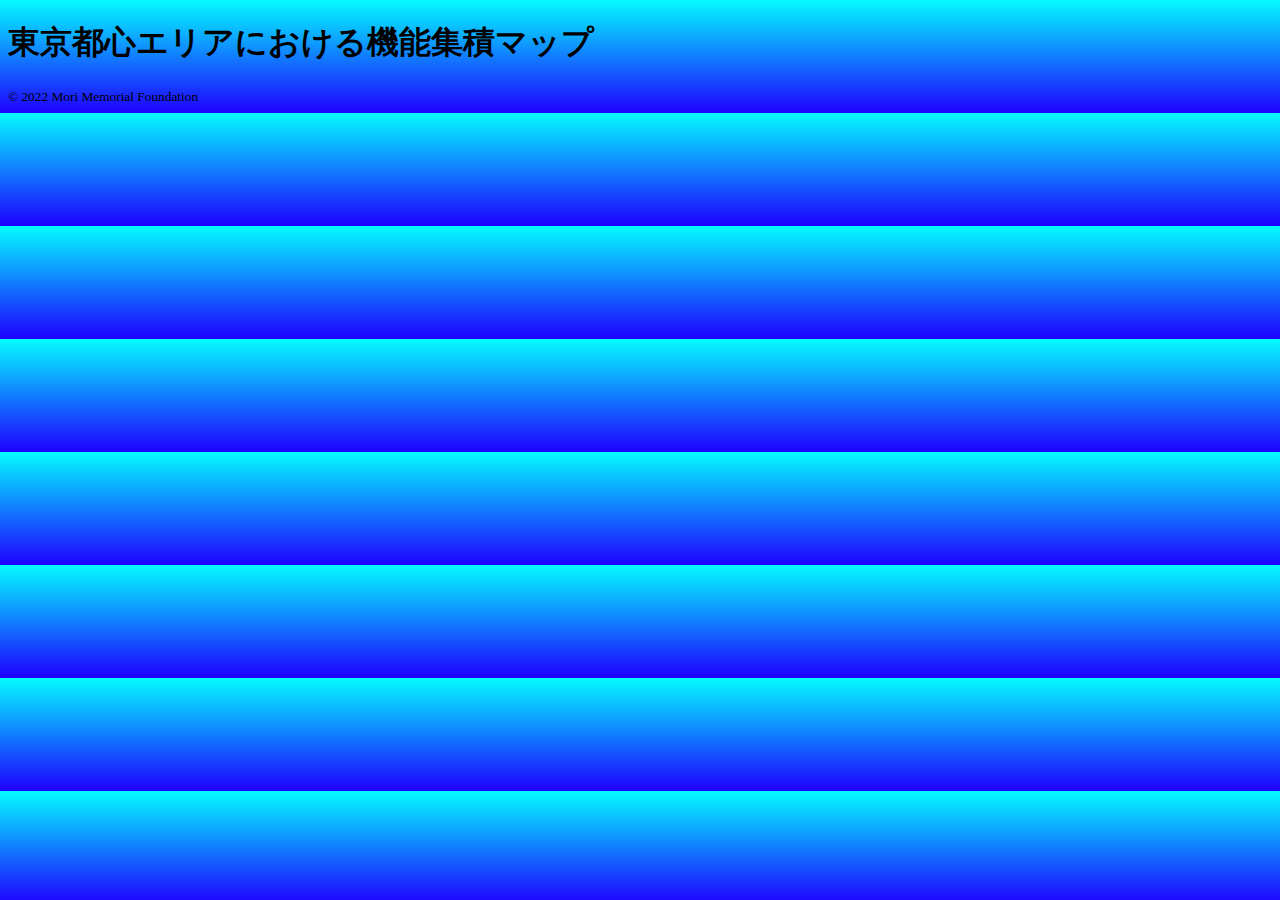
==== index.html @ ae0e7c19 "Create index.html" ====
<!DOCTYPE html>
<html lang="jp">
<head>
    <meta charset="UTF-8">
    <meta http-equiv="X-UA-Compatible" content="IE=edge">
    <meta name="viewport" content="width=device-width, initial-scale=1.0">
    <link href="./css/style.css" rel="stylesheet">
    <title>Tokyo facilities map top</title>
</head>

<body style="background: linear-gradient(#05FBFF, #1E00FF);">

    <div id="wrapper">
        <div id="btn">
            <div><h1 id="about" onclick="gate();">東京都心エリアにおける機能集積マップ</h1></div>
        </div> 
    </div>

    <footer>
        <small>© 2022 Mori Memorial Foundation</small>
    </footer>

    <!-- Password prompt -->
    <script type="text/javascript">
        function gate() {
           var UserInput = prompt("パスワードを入力して下さい:","");
           location.href = UserInput + ".html";
        };
     </script>

    <script type="text/javascript">
        function gate(){
            // Ask a user to input PW.
            var UserInput = prompt("パスワードを入力して下さい:","");

            // Check the input PW
            if( /\W+/g.test(UserInput) ) {
                // Return an message if error.
                alert("半角英数字のみを入力して下さい。");
            } else if( UserInput != null ) {
                // Move to the new url
                location.href = UserInput + ".html";
            };
        };
    </script>

</body>
</html>
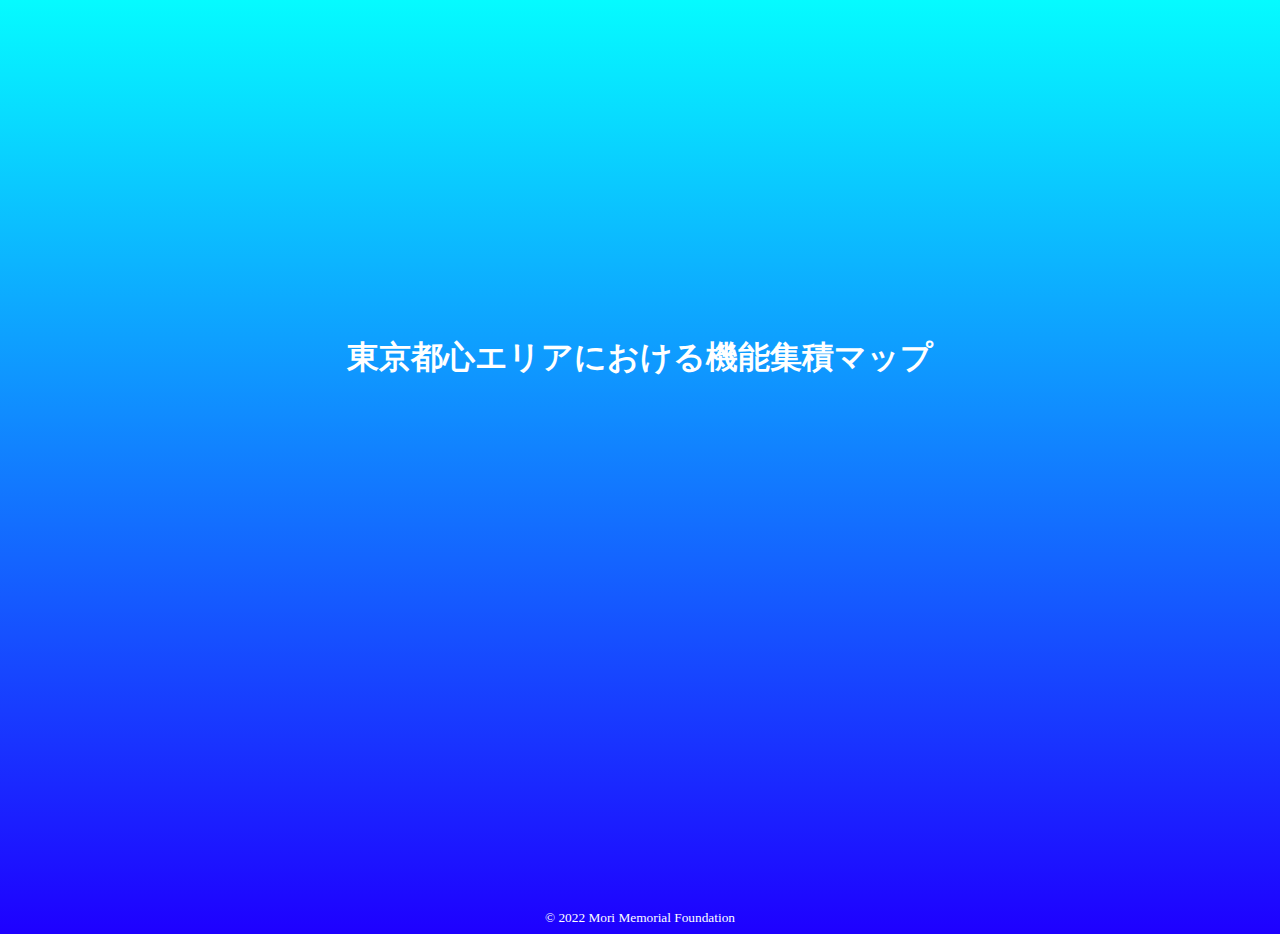
==== commit 08aad5e4: "Update index.html" ====
--- a/index.html
+++ b/index.html
@@ -22,16 +22,9 @@
 
     <!-- Password prompt -->
     <script type="text/javascript">
-        function gate() {
-           var UserInput = prompt("パスワードを入力して下さい:","");
-           location.href = UserInput + ".html";
-        };
-     </script>
-
-    <script type="text/javascript">
         function gate(){
             // Ask a user to input PW.
-            var UserInput = prompt("パスワードを入力して下さい:","");
+            var UserInput = prompt("閲覧パスワードを入力して下さい:","");
 
             // Check the input PW
             if( /\W+/g.test(UserInput) ) {
--- a/css/style.css
+++ b/css/style.css
@@ -0,0 +1,246 @@
+@charset "utf-8";
+
+/* ===== index.html =====*/
+
+#wrapper {
+    width: 100%;
+    height: 100vh;
+    margin: auto;
+    background-repeat: no-repeat;
+    background-position: center, center;
+    background-attachment: fixed;
+    background-size: cover;
+    display: flex; /* 上下左右中央揃えのため */
+    justify-content: center; /* 左右中央揃え */
+}
+
+#btn {
+    margin-top: 250px;
+    width: 700px;
+    height: 200px;
+    color: white;
+    text-align: center;
+    vertical-align: middle;
+    display: flex; /* divの上下左右中央揃えのため */
+    justify-content: center; /* 左右中央揃え */
+    align-items: center; /* 上下中央揃え */
+}
+
+footer {
+  text-align: center;
+  color: white;
+}
+
+#about {
+	position: relative;
+	display: inline-block;
+	transition: .3s;
+	cursor: pointer;
+  }
+#about::before,
+#about::after {
+	position: absolute;
+	content: '';
+	width: 0;
+	height: 2px;
+	background-color:white;
+	transition: .3s;
+  }
+#about::before {
+	top: -20px;
+	left: 0;
+  }
+#about::after {
+	bottom: -10px;
+	right: 0;
+  }
+#about:hover::before,
+#about:hover::after {
+	width: 100%;
+  }
+
+
+/* ===== tokyomap.html =====*/
+#open_nav {
+  position: absolute;
+  z-index: 1;
+  width: 392px;
+  height: 50px;
+  left: 0;
+  background-color: rgba(1, 1, 1, 0.8);
+  display: flex; /* divの上下左右中央揃えのため */
+  justify-content: left; /* 左揃え */
+  align-items: center; /* 上下中央揃え */
+}
+
+#open_nav div {
+  padding-left: 20px;
+}
+
+#open_nav div img:hover{
+  cursor: pointer;
+}
+
+#sidebar {
+  position: absolute;
+  z-index: 2;
+  top: 50px;
+  left: 0px;
+  background: rgba(1, 1, 1, 0.8);
+  border-radius: 3px;
+  width: 350px;
+  height: 90vh;
+  padding: 20px;
+  border: 1px solid rgba(0, 0, 0, 0.4);
+  color: white;
+  font-family: 'Open Sans', sans-serif;
+  transition: transform 0.5s;
+}
+
+.hide {
+  transform: translate3d(-500px, 0, 0);
+}
+
+.years {
+  width: 100%;
+  height: 40px;
+  margin: auto;
+  margin-top: 20px;
+  margin-bottom: 20px;
+}
+
+.year {
+  width: 33.33%;
+  text-align: center;
+  background-color: rgba(255, 255, 255, 0.9);
+  color: black;
+}
+
+table {
+  width: 100%;
+  margin-bottom: 10px;
+  font-size: 0.9em;
+}
+
+#list {
+  font-size: 0.8em;
+}
+
+.indicator {
+  width: 280px;
+}
+
+.dlbtn {
+  background-color: grey;
+  width: 100%;
+  height: 40px;
+  margin-top: 20px;
+  text-align: center;
+  vertical-align: middle;
+}
+
+.dlbtn button:hover {
+  background-color:#d5d7dd;
+}
+
+.dlbtn button {
+  width: 100%;
+  height: 100%;
+}
+
+.dlbtn button a {
+  text-decoration: none; 
+  color: black;
+}
+
+#copyright {
+  margin-top: 20px;
+  text-align: center;
+}
+
+
+/* tokyo23wards show and hide css */
+#hideshow_01 {
+  background: #fff;
+  position: absolute;
+  z-index: 1;
+  top: 55px;
+  right: 10px;
+  border-radius: 3px;
+  width: 120px;
+  border: 1px solid rgba(0, 0, 0, 0.4);
+  font-family: 'Open Sans', sans-serif;
+}
+
+#hideshow_01 a {
+  font-size: 13px;
+  color: #404040;
+  display: block;
+  margin: 0;
+  padding: 0;
+  padding: 10px;
+  text-decoration: none;
+  border-bottom: 1px solid rgba(0, 0, 0, 0.25);
+  text-align: center;
+}
+
+#hideshow_01 a:last-child {
+  border: none;
+}
+
+#hideshow_01 a:hover {
+  background-color: #f8f8f8;
+  color: #404040;
+}
+
+#hideshow_01 a.active {
+  background-color: #3887be;
+  color: #ffffff;
+}
+
+#hideshow_01 a.active:hover {
+  background: #3074a4;
+}
+
+
+#hideshow_02 {
+  background: #fff;
+  position: absolute;
+  z-index: 1;
+  top: 360px;
+  right: 10px;
+  border-radius: 3px;
+  width: 120px;
+  border: 1px solid rgba(0, 0, 0, 0.4);
+  font-family: 'Open Sans', sans-serif;
+}
+
+#hideshow_02 a {
+  font-size: 13px;
+  color: #404040;
+  display: block;
+  margin: 0;
+  padding: 0;
+  padding: 10px;
+  text-decoration: none;
+  border-bottom: 1px solid rgba(0, 0, 0, 0.25);
+  text-align: center;
+}
+
+#hideshow_02 a:last-child {
+  border: none;
+}
+
+#hideshow_02 a:hover {
+  background-color: #f8f8f8;
+  color: #404040;
+}
+
+#hideshow_02 a.active {
+  background-color: #38bc9b;
+  color: #ffffff;
+}
+
+#hideshow_02 a.active:hover {
+  background: #30a689;
+}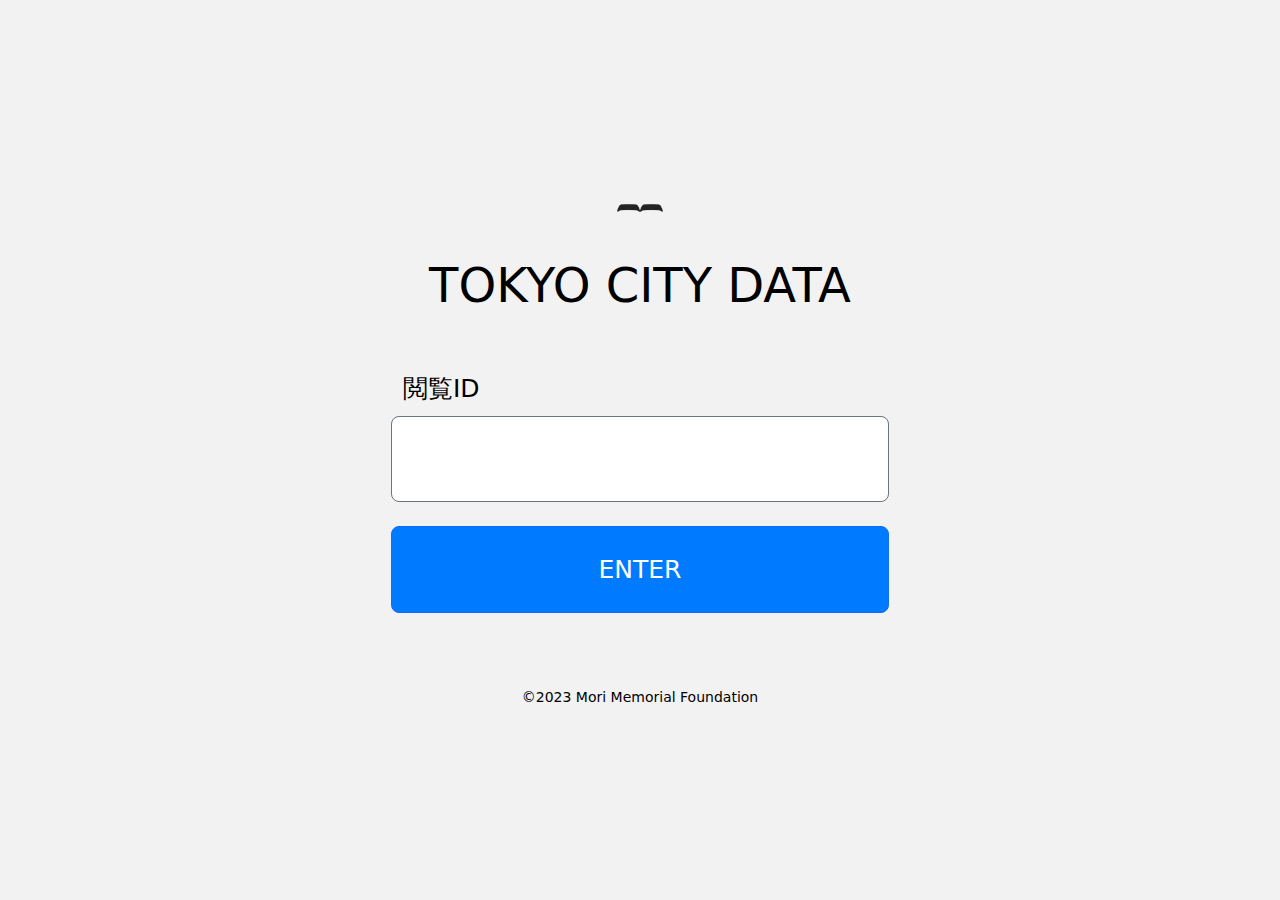
==== commit 83063998: "Add files via upload" ====
--- a/index.html
+++ b/index.html
@@ -1,41 +1,93 @@
-<!DOCTYPE html>
-<html lang="jp">
-<head>
-    <meta charset="UTF-8">
-    <meta http-equiv="X-UA-Compatible" content="IE=edge">
-    <meta name="viewport" content="width=device-width, initial-scale=1.0">
-    <link href="./css/style.css" rel="stylesheet">
-    <title>Tokyo facilities map top</title>
-</head>
-
-<body style="background: linear-gradient(#05FBFF, #1E00FF);">
-
-    <div id="wrapper">
-        <div id="btn">
-            <div><h1 id="about" onclick="gate();">東京都心エリアにおける機能集積マップ</h1></div>
-        </div> 
-    </div>
-
-    <footer>
-        <small>© 2022 Mori Memorial Foundation</small>
-    </footer>
-
-    <!-- Password prompt -->
-    <script type="text/javascript">
-        function gate(){
-            // Ask a user to input PW.
-            var UserInput = prompt("閲覧パスワードを入力して下さい:","");
-
-            // Check the input PW
-            if( /\W+/g.test(UserInput) ) {
-                // Return an message if error.
-                alert("半角英数字のみを入力して下さい。");
-            } else if( UserInput != null ) {
-                // Move to the new url
-                location.href = UserInput + ".html";
-            };
-        };
-    </script>
-
-</body>
-</html>
+<!DOCTYPE html>
+<html lang="ja">
+
+<head>
+    <meta charset="UTF-8">
+    <meta http-equiv="X-UA-Compatible" content="IE=edge">
+    <meta name="viewport" content="width=device-width, initial-scale=1.0">
+    <link rel="icon" href="./img/favicon.ico">
+    <title>Tokyo Facilities Map</title>
+
+    <!-- Bootstrap CSS -->
+    <link rel="stylesheet" href="https://cdn.jsdelivr.net/npm/bootstrap@5.3.0/dist/css/bootstrap.min.css">
+
+    <style>
+        body {
+            background-color: #f2f2f2;
+        }
+        #logo {
+            width: 50px;
+        }
+    </style>
+</head>
+
+<body>
+    
+    <section class="container">
+        <div class="row vh-100">
+            <div class="col-lg-6 m-auto text-black">
+                <!-- Logo -->
+                <div class="text-center mb-lg-4 mb-2">
+                    <img id="logo" src="./img/mmf_logo.png">
+                </div>
+                <!-- Title -->
+                <h1 class="display-5 mb-lg-3 mb-2 text-center">TOKYO CITY DATA</h1>
+                <!-- Form: input box -->
+                <div class="row m-auto d-flex p-4">
+                    <label class="form-label mt-3" for="map-id"><span style="font-size: 25px;">閲覧ID</span></label>
+                    <input id="map-id" type="text" class="form-control p-lg-4 p-3 border-secondary border-1 rounded-3 fs-4">
+                    <button type="submit" class="btn btn-primary my-4 p-lg-4 p-2 rounded-3 custom-btn-color" style="background-color:#007BFF" onclick="submit()">
+                        <span style="font-size: 25px;">ENTER</span>
+                    </button>
+                </div>
+                <!-- Footer -->
+                <div class="mt-lg-4 my-2">
+                    <footer class="text-center m-auto">
+                        <small>&copy;2023 Mori Memorial Foundation</small>
+                    </footer>
+                </div>
+            </div>
+        </div>
+    </section>  
+
+    <!-- Bootstrap JavaScript (Popper.js and Bootstrap.js) -->
+    <script src="https://cdn.jsdelivr.net/npm/bootstrap@5.3.0/dist/js/bootstrap.bundle.min.js"></script>
+
+    <!-- Custom JavaScript -->
+    <script>
+
+        function submit() {
+            const mapID = document.getElementById("map-id").value;
+        
+            // Check the input PW
+            if (/\W+/g.test(mapID)) {
+                // Return a message if error.
+                alert("半角英数字のみを入力して下さい。");
+            } else if (mapID != null) {
+                // Ajaxを使い通信ステータスの戻り値に応じて条件分岐
+                var xhr = new XMLHttpRequest();
+                xhr.onreadystatechange = function () {
+                    if (xhr.readyState === 4) {
+                        // 通信が完了した時
+                        if (xhr.status === 404) {
+                            // Not Foundの時
+                            //location.href = "JavaScript:history.back()";
+                            alert("閲覧IDが間違っています。");
+                        } else if (xhr.status === 200) {
+                            // 通信が成功した時
+                            location.href = mapID + ".html";
+                        }
+                    }
+                };
+        
+                // サーバーとの非同期通信を開始
+                xhr.open("GET", mapID + ".html", true);
+                xhr.send(null);
+            }
+        }      
+
+    </script>
+
+</body>
+
+</html>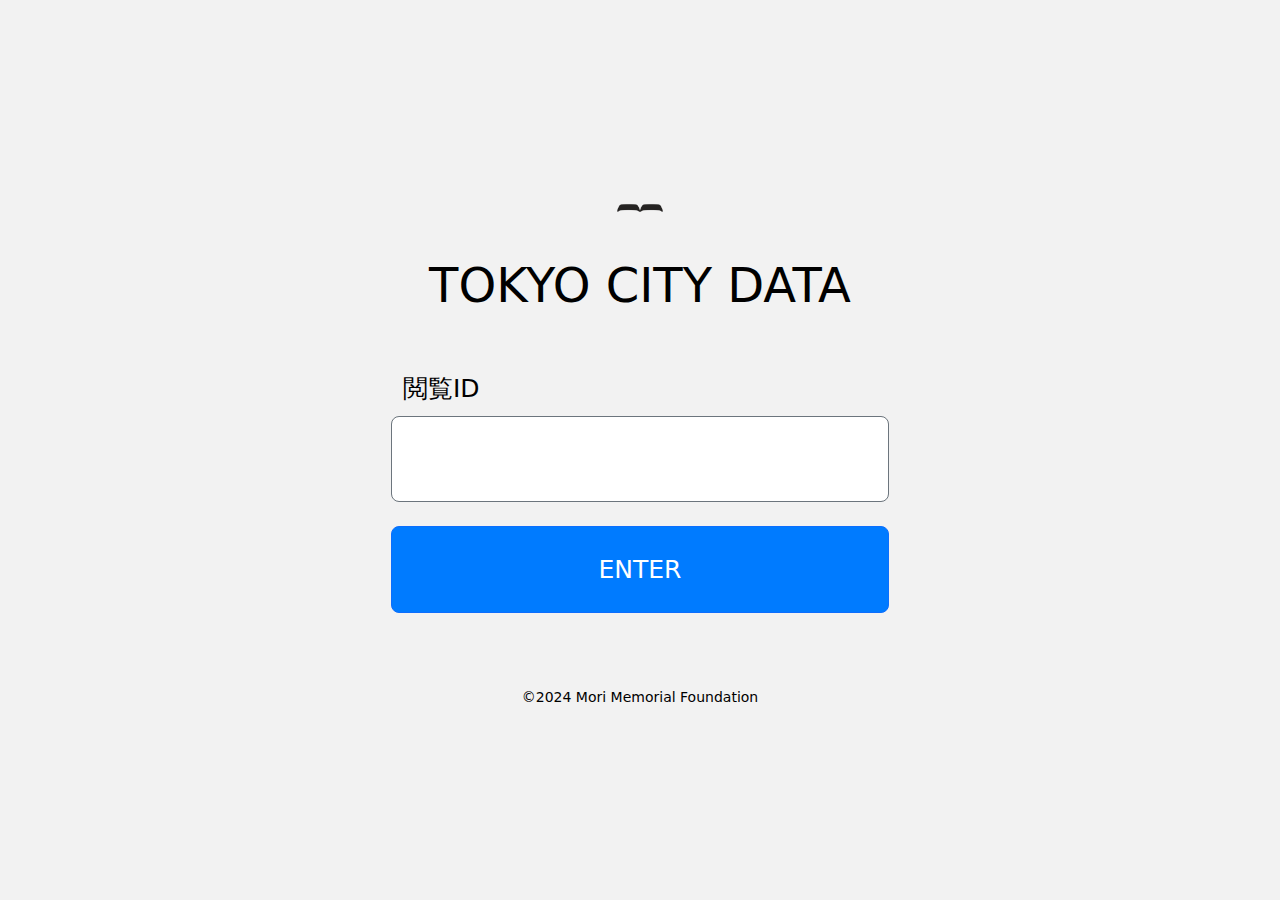
==== commit 455fd29f: "Update index.html" ====
--- a/index.html
+++ b/index.html
@@ -43,7 +43,7 @@
                 <!-- Footer -->
                 <div class="mt-lg-4 my-2">
                     <footer class="text-center m-auto">
-                        <small>&copy;2023 Mori Memorial Foundation</small>
+                        <small>&copy;2024 Mori Memorial Foundation</small>
                     </footer>
                 </div>
             </div>
@@ -90,4 +90,4 @@
 
 </body>
 
-</html>+</html>
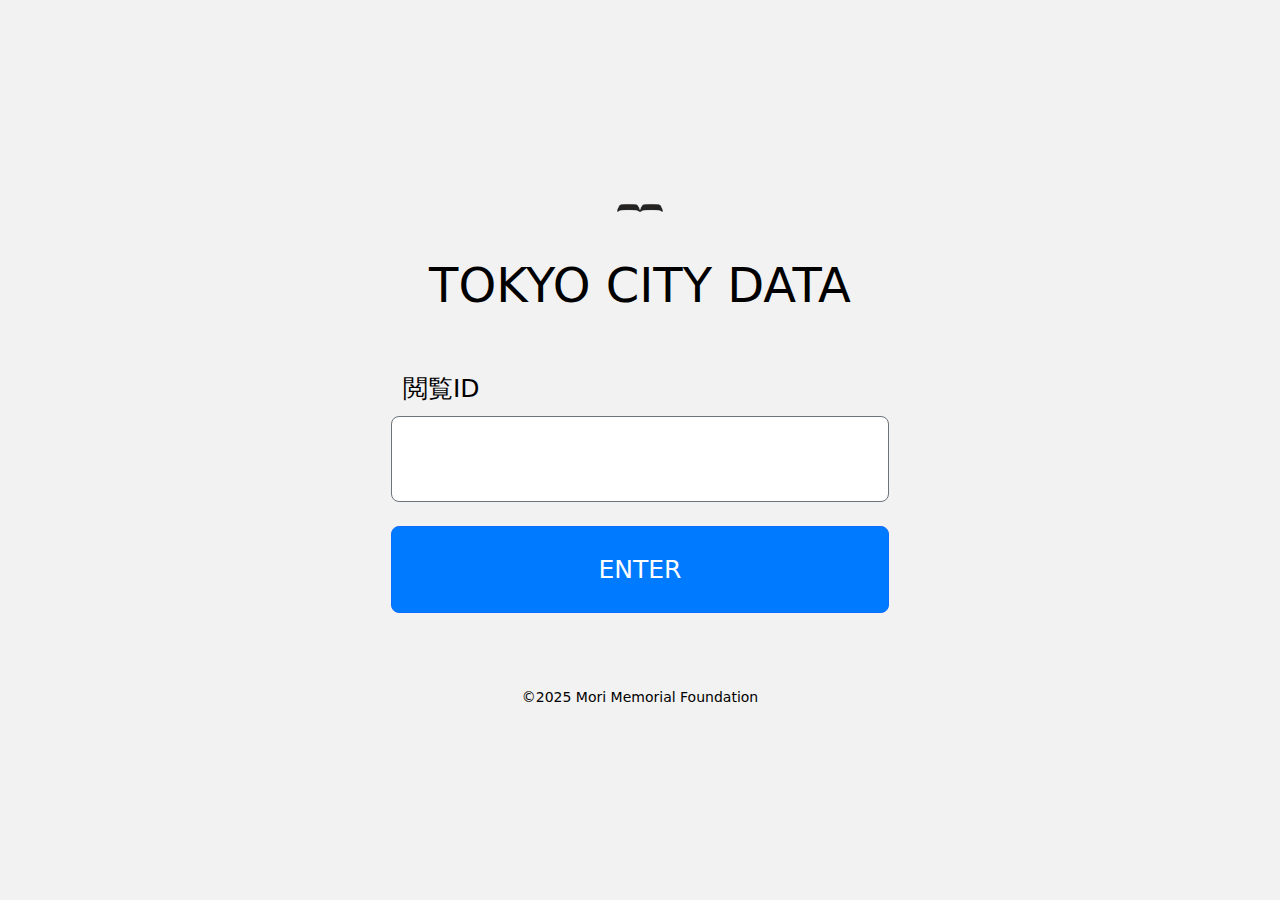
==== commit 6bcb103b: "Add files via upload" ====
--- a/index.html
+++ b/index.html
@@ -43,7 +43,7 @@
                 <!-- Footer -->
                 <div class="mt-lg-4 my-2">
                     <footer class="text-center m-auto">
-                        <small>&copy;2024 Mori Memorial Foundation</small>
+                        <small>&copy;2025 Mori Memorial Foundation</small>
                     </footer>
                 </div>
             </div>
@@ -90,4 +90,4 @@
 
 </body>
 
-</html>
+</html>